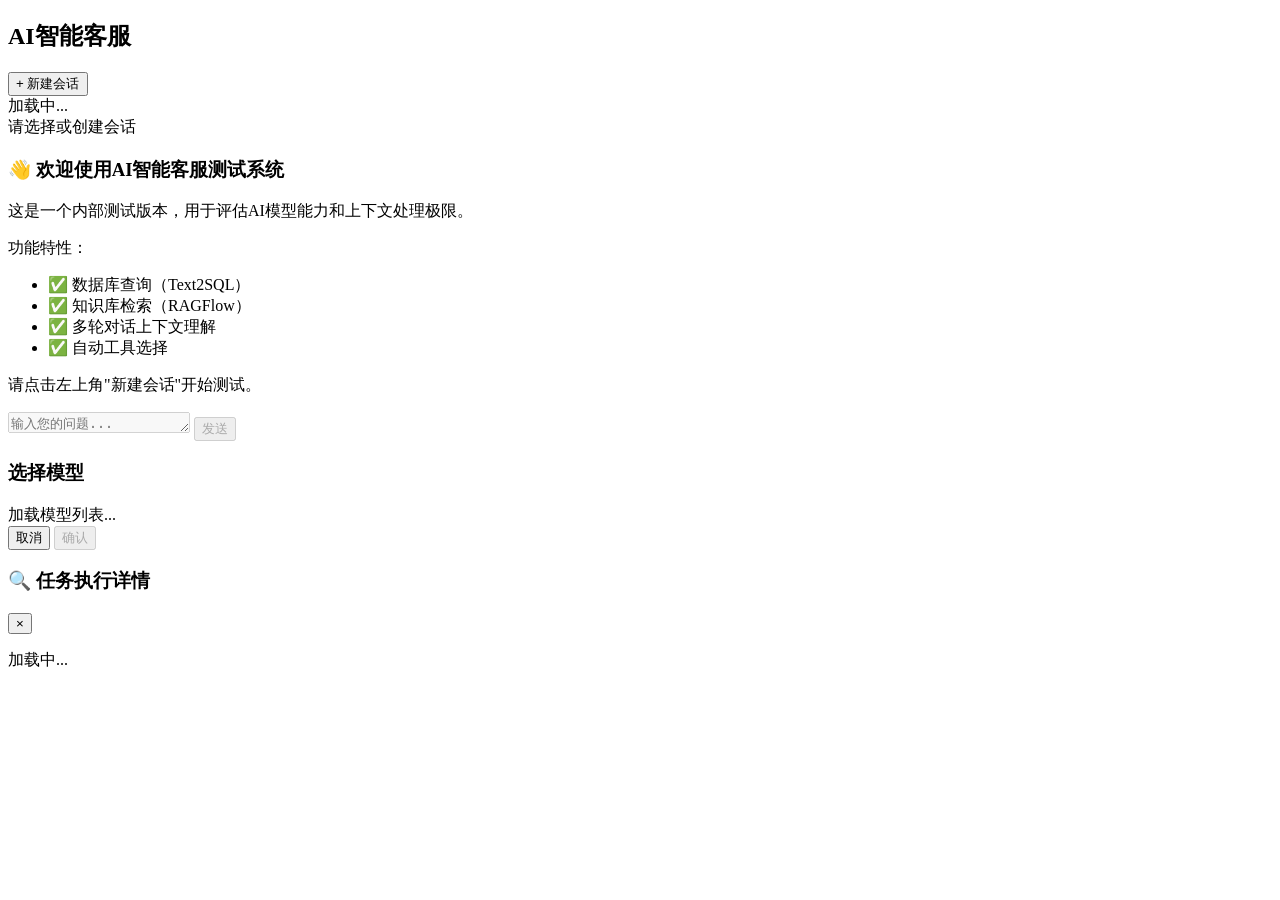
==== wwwroot/index.html @ 4e3a27c5 "first commit" ====
<!DOCTYPE html>
<html lang="zh-CN">
<head>
    <meta charset="UTF-8">
    <meta name="viewport" content="width=device-width, initial-scale=1.0">
    <title>AI智能客服 - 内部测试版</title>
    <link rel="stylesheet" href="/css/style.css">
</head>
<body>
    <div class="container">
        <div class="sidebar">
            <div class="sidebar-header">
                <h2>AI智能客服</h2>
                <button id="newConversationBtn" class="btn-primary">+ 新建会话</button>
            </div>
            <div class="conversation-list" id="conversationList">
                <div class="loading">加载中...</div>
            </div>
        </div>

        <div class="main-content">
            <div class="chat-header">
                <div class="chat-title" id="chatTitle">请选择或创建会话</div>
                <div class="chat-info">
                    <span id="modelInfo"></span>
                    <span id="tokenInfo" class="token-badge"></span>
                    <button id="exportBtn" class="btn-secondary" style="display:none;">导出对话</button>
                </div>
            </div>

            <div class="chat-messages" id="chatMessages">
                <div class="welcome-message">
                    <h3>👋 欢迎使用AI智能客服测试系统</h3>
                    <p>这是一个内部测试版本，用于评估AI模型能力和上下文处理极限。</p>
                    <p>功能特性：</p>
                    <ul>
                        <li>✅ 数据库查询（Text2SQL）</li>
                        <li>✅ 知识库检索（RAGFlow）</li>
                        <li>✅ 多轮对话上下文理解</li>
                        <li>✅ 自动工具选择</li>
                    </ul>
                    <p>请点击左上角"新建会话"开始测试。</p>
                </div>
            </div>

            <div class="chat-input-container">
                <textarea
                    id="userInput"
                    placeholder="输入您的问题...（Shift+Enter换行，Enter发送）"
                    rows="1"
                    disabled></textarea>
                <button id="sendBtn" class="btn-send" disabled>发送</button>
            </div>
        </div>
    </div>

    <div id="modelModal" class="modal">
        <div class="modal-content">
            <h3>选择模型</h3>
            <div id="modelOptions" class="model-options">
                <div class="loading">加载模型列表...</div>
            </div>
            <div class="modal-actions">
                <button id="cancelModelBtn" class="btn-secondary">取消</button>
                <button id="confirmModelBtn" class="btn-primary" disabled>确认</button>
            </div>
        </div>
    </div>

    <!-- 任务日志详情弹窗 -->
    <div id="logModal" class="log-modal">
        <div class="log-modal-content">
            <div class="log-modal-header">
                <h3>🔍 任务执行详情</h3>
                <button class="log-modal-close" onclick="closeLogModal()">&times;</button>
            </div>
            <div class="log-modal-body" id="logModalBody">
                <div class="loading-logs">
                    <div class="spinner"></div>
                    <p>加载中...</p>
                </div>
            </div>
        </div>
    </div>

    <script src="/js/app.js"></script>
</body>
</html>
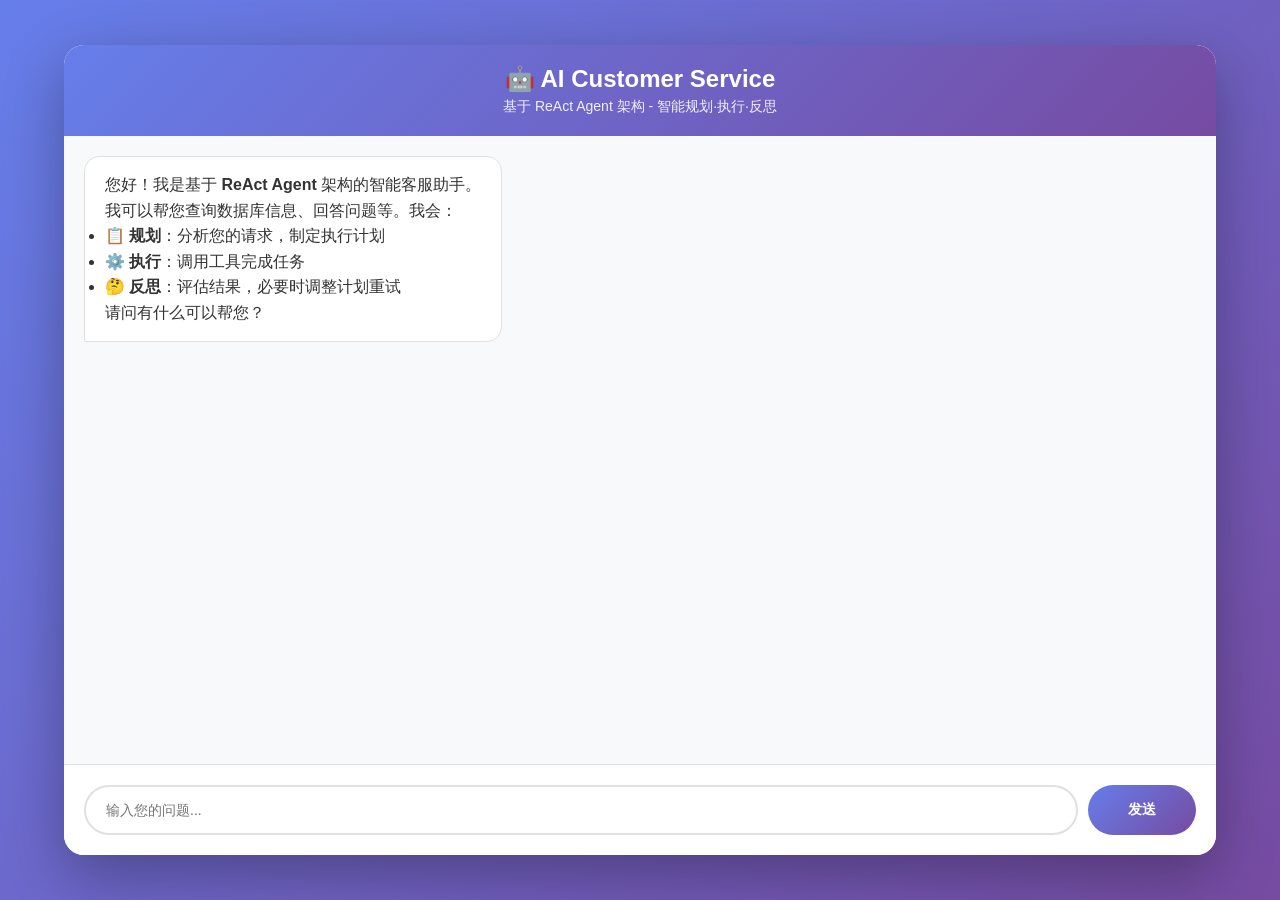
==== commit dd09e15b: "重构版" ====
--- a/wwwroot/index.html
+++ b/wwwroot/index.html
@@ -3,86 +3,367 @@
 <head>
     <meta charset="UTF-8">
     <meta name="viewport" content="width=device-width, initial-scale=1.0">
-    <title>AI智能客服 - 内部测试版</title>
-    <link rel="stylesheet" href="/css/style.css">
+    <title>AI Customer Service - ReAct Agent</title>
+    <style>
+        * {
+            margin: 0;
+            padding: 0;
+            box-sizing: border-box;
+        }
+
+        body {
+            font-family: -apple-system, BlinkMacSystemFont, "Segoe UI", Roboto, "Helvetica Neue", Arial, sans-serif;
+            background: linear-gradient(135deg, #667eea 0%, #764ba2 100%);
+            height: 100vh;
+            display: flex;
+            justify-content: center;
+            align-items: center;
+        }
+
+        .container {
+            width: 90%;
+            max-width: 1200px;
+            height: 90vh;
+            background: white;
+            border-radius: 20px;
+            box-shadow: 0 20px 60px rgba(0, 0, 0, 0.3);
+            display: flex;
+            flex-direction: column;
+        }
+
+        .header {
+            padding: 20px;
+            background: linear-gradient(135deg, #667eea 0%, #764ba2 100%);
+            color: white;
+            border-radius: 20px 20px 0 0;
+            text-align: center;
+        }
+
+        .header h1 {
+            font-size: 24px;
+            font-weight: 600;
+        }
+
+        .header p {
+            font-size: 14px;
+            opacity: 0.9;
+            margin-top: 5px;
+        }
+
+        .chat-area {
+            flex: 1;
+            padding: 20px;
+            overflow-y: auto;
+            background: #f8f9fa;
+        }
+
+        .message {
+            margin-bottom: 20px;
+            display: flex;
+            align-items: flex-start;
+        }
+
+        .message.user {
+            flex-direction: row-reverse;
+        }
+
+        .message-content {
+            max-width: 70%;
+            padding: 15px 20px;
+            border-radius: 15px;
+            line-height: 1.6;
+        }
+
+        .message.user .message-content {
+            background: linear-gradient(135deg, #667eea 0%, #764ba2 100%);
+            color: white;
+            border-radius: 15px 15px 0 15px;
+        }
+
+        .message.assistant .message-content {
+            background: white;
+            color: #333;
+            border: 1px solid #e0e0e0;
+            border-radius: 15px 15px 15px 0;
+        }
+
+        .state-indicator {
+            background: #e3f2fd;
+            border-left: 4px solid #2196f3;
+            padding: 10px 15px;
+            margin: 10px 0;
+            border-radius: 4px;
+            font-size: 14px;
+            color: #1976d2;
+        }
+
+        .step-output {
+            background: #f5f5f5;
+            border-left: 4px solid #4caf50;
+            padding: 10px 15px;
+            margin: 10px 0;
+            border-radius: 4px;
+            font-size: 14px;
+        }
+
+        .step-output.failed {
+            border-left-color: #f44336;
+            background: #ffebee;
+        }
+
+        .input-area {
+            padding: 20px;
+            background: white;
+            border-top: 1px solid #e0e0e0;
+            border-radius: 0 0 20px 20px;
+        }
+
+        .input-container {
+            display: flex;
+            gap: 10px;
+        }
+
+        #messageInput {
+            flex: 1;
+            padding: 15px 20px;
+            border: 2px solid #e0e0e0;
+            border-radius: 25px;
+            font-size: 14px;
+            outline: none;
+            transition: all 0.3s;
+        }
+
+        #messageInput:focus {
+            border-color: #667eea;
+        }
+
+        #sendButton {
+            padding: 15px 40px;
+            background: linear-gradient(135deg, #667eea 0%, #764ba2 100%);
+            color: white;
+            border: none;
+            border-radius: 25px;
+            font-size: 14px;
+            font-weight: 600;
+            cursor: pointer;
+            transition: all 0.3s;
+        }
+
+        #sendButton:hover:not(:disabled) {
+            transform: translateY(-2px);
+            box-shadow: 0 5px 15px rgba(102, 126, 234, 0.4);
+        }
+
+        #sendButton:disabled {
+            opacity: 0.6;
+            cursor: not-allowed;
+        }
+
+        .typing-indicator {
+            display: none;
+            padding: 10px;
+            font-style: italic;
+            color: #999;
+        }
+
+        .typing-indicator.show {
+            display: block;
+        }
+
+        pre {
+            background: #f5f5f5;
+            padding: 10px;
+            border-radius: 5px;
+            overflow-x: auto;
+            margin: 10px 0;
+        }
+
+        code {
+            font-family: 'Courier New', monospace;
+            font-size: 13px;
+        }
+    </style>
 </head>
 <body>
     <div class="container">
-        <div class="sidebar">
-            <div class="sidebar-header">
-                <h2>AI智能客服</h2>
-                <button id="newConversationBtn" class="btn-primary">+ 新建会话</button>
-            </div>
-            <div class="conversation-list" id="conversationList">
-                <div class="loading">加载中...</div>
+        <div class="header">
+            <h1>🤖 AI Customer Service</h1>
+            <p>基于 ReAct Agent 架构 - 智能规划·执行·反思</p>
+        </div>
+
+        <div class="chat-area" id="chatArea">
+            <div class="message assistant">
+                <div class="message-content">
+                    <p>您好！我是基于 <strong>ReAct Agent</strong> 架构的智能客服助手。</p>
+                    <p>我可以帮您查询数据库信息、回答问题等。我会：</p>
+                    <ul>
+                        <li>📋 <strong>规划</strong>：分析您的请求，制定执行计划</li>
+                        <li>⚙️ <strong>执行</strong>：调用工具完成任务</li>
+                        <li>🤔 <strong>反思</strong>：评估结果，必要时调整计划重试</li>
+                    </ul>
+                    <p>请问有什么可以帮您？</p>
+                </div>
             </div>
         </div>
 
-        <div class="main-content">
-            <div class="chat-header">
-                <div class="chat-title" id="chatTitle">请选择或创建会话</div>
-                <div class="chat-info">
-                    <span id="modelInfo"></span>
-                    <span id="tokenInfo" class="token-badge"></span>
-                    <button id="exportBtn" class="btn-secondary" style="display:none;">导出对话</button>
-                </div>
-            </div>
-
-            <div class="chat-messages" id="chatMessages">
-                <div class="welcome-message">
-                    <h3>👋 欢迎使用AI智能客服测试系统</h3>
-                    <p>这是一个内部测试版本，用于评估AI模型能力和上下文处理极限。</p>
-                    <p>功能特性：</p>
-                    <ul>
-                        <li>✅ 数据库查询（Text2SQL）</li>
-                        <li>✅ 知识库检索（RAGFlow）</li>
-                        <li>✅ 多轮对话上下文理解</li>
-                        <li>✅ 自动工具选择</li>
-                    </ul>
-                    <p>请点击左上角"新建会话"开始测试。</p>
-                </div>
-            </div>
-
-            <div class="chat-input-container">
-                <textarea
-                    id="userInput"
-                    placeholder="输入您的问题...（Shift+Enter换行，Enter发送）"
-                    rows="1"
-                    disabled></textarea>
-                <button id="sendBtn" class="btn-send" disabled>发送</button>
+        <div class="input-area">
+            <div class="typing-indicator" id="typingIndicator">AI正在思考中...</div>
+            <div class="input-container">
+                <input
+                    type="text"
+                    id="messageInput"
+                    placeholder="输入您的问题..."
+                    onkeypress="if(event.key==='Enter') sendMessage()"
+                >
+                <button id="sendButton" onclick="sendMessage()">发送</button>
             </div>
         </div>
     </div>
 
-    <div id="modelModal" class="modal">
-        <div class="modal-content">
-            <h3>选择模型</h3>
-            <div id="modelOptions" class="model-options">
-                <div class="loading">加载模型列表...</div>
-            </div>
-            <div class="modal-actions">
-                <button id="cancelModelBtn" class="btn-secondary">取消</button>
-                <button id="confirmModelBtn" class="btn-primary" disabled>确认</button>
-            </div>
-        </div>
-    </div>
-
-    <!-- 任务日志详情弹窗 -->
-    <div id="logModal" class="log-modal">
-        <div class="log-modal-content">
-            <div class="log-modal-header">
-                <h3>🔍 任务执行详情</h3>
-                <button class="log-modal-close" onclick="closeLogModal()">&times;</button>
-            </div>
-            <div class="log-modal-body" id="logModalBody">
-                <div class="loading-logs">
-                    <div class="spinner"></div>
-                    <p>加载中...</p>
-                </div>
-            </div>
-        </div>
-    </div>
-
-    <script src="/js/app.js"></script>
+    <script>
+        let currentMessageDiv = null;
+        let isProcessing = false;
+
+        function addMessage(content, role) {
+            const chatArea = document.getElementById('chatArea');
+            const messageDiv = document.createElement('div');
+            messageDiv.className = `message ${role}`;
+
+            const contentDiv = document.createElement('div');
+            contentDiv.className = 'message-content';
+            contentDiv.innerHTML = content;
+
+            messageDiv.appendChild(contentDiv);
+            chatArea.appendChild(messageDiv);
+            chatArea.scrollTop = chatArea.scrollHeight;
+
+            return contentDiv;
+        }
+
+        function addStateIndicator(message) {
+            const chatArea = document.getElementById('chatArea');
+            const stateDiv = document.createElement('div');
+            stateDiv.className = 'state-indicator';
+            stateDiv.textContent = message;
+            chatArea.appendChild(stateDiv);
+            chatArea.scrollTop = chatArea.scrollHeight;
+            return stateDiv;
+        }
+
+        function addStepOutput(stepNumber, toolName, success, output) {
+            const chatArea = document.getElementById('chatArea');
+            const stepDiv = document.createElement('div');
+            stepDiv.className = `step-output ${success ? '' : 'failed'}`;
+            stepDiv.innerHTML = `
+                <strong>步骤 ${stepNumber} (${toolName})</strong> ${success ? '✅' : '❌'}<br>
+                ${output}
+            `;
+            chatArea.appendChild(stepDiv);
+            chatArea.scrollTop = chatArea.scrollHeight;
+        }
+
+        async function sendMessage() {
+            const input = document.getElementById('messageInput');
+            const message = input.value.trim();
+
+            if (!message || isProcessing) return;
+
+            // 添加用户消息
+            addMessage(message, 'user');
+            input.value = '';
+
+            // 显示加载状态
+            isProcessing = true;
+            document.getElementById('sendButton').disabled = true;
+            document.getElementById('typingIndicator').classList.add('show');
+
+            // 创建助手消息容器
+            currentMessageDiv = null;
+
+            try {
+                const response = await fetch('/api/agent/chat', {
+                    method: 'POST',
+                    headers: {
+                        'Content-Type': 'application/json'
+                    },
+                    body: JSON.stringify({
+                        message: message,
+                        conversationId: 'test-conversation',
+                        modelId: 'qwen-plus'
+                    })
+                });
+
+                const reader = response.body.getReader();
+                const decoder = new TextDecoder();
+
+                while (true) {
+                    const {done, value} = await reader.read();
+                    if (done) break;
+
+                    const chunk = decoder.decode(value);
+                    const lines = chunk.split('\n');
+
+                    for (const line of lines) {
+                        if (line.startsWith('data: ')) {
+                            const data = line.slice(6).trim();
+                            if (!data) continue;
+
+                            try {
+                                const json = JSON.parse(data);
+                                handleSSEMessage(json);
+                            } catch (e) {
+                                console.error('解析SSE消息失败:', e, data);
+                            }
+                        }
+                    }
+                }
+            } catch (error) {
+                console.error('请求失败:', error);
+                addMessage(`❌ 错误：${error.message}`, 'assistant');
+            } finally {
+                isProcessing = false;
+                document.getElementById('sendButton').disabled = false;
+                document.getElementById('typingIndicator').classList.remove('show');
+            }
+        }
+
+        function handleSSEMessage(msg) {
+            console.log('收到SSE消息:', msg);
+
+            switch (msg.type) {
+                case 'state':
+                    addStateIndicator(`🔄 ${msg.data.message}`);
+                    break;
+
+                case 'step':
+                    addStepOutput(
+                        msg.data.stepNumber,
+                        msg.data.toolName,
+                        msg.data.success,
+                        msg.data.output
+                    );
+                    break;
+
+                case 'reflection':
+                    addStateIndicator(`🤔 反思分析：${msg.data.analysis} (置信度: ${msg.data.confidenceScore}%)`);
+                    break;
+
+                case 'answer':
+                    if (!currentMessageDiv) {
+                        currentMessageDiv = addMessage('', 'assistant');
+                    }
+                    currentMessageDiv.innerHTML = msg.data.replace(/\n/g, '<br>');
+                    break;
+
+                case 'done':
+                    console.log('处理完成:', msg.data);
+                    break;
+
+                case 'error':
+                    addMessage(`❌ 错误：${msg.data.message}`, 'assistant');
+                    break;
+            }
+        }
+    </script>
 </body>
-</html>+</html>
